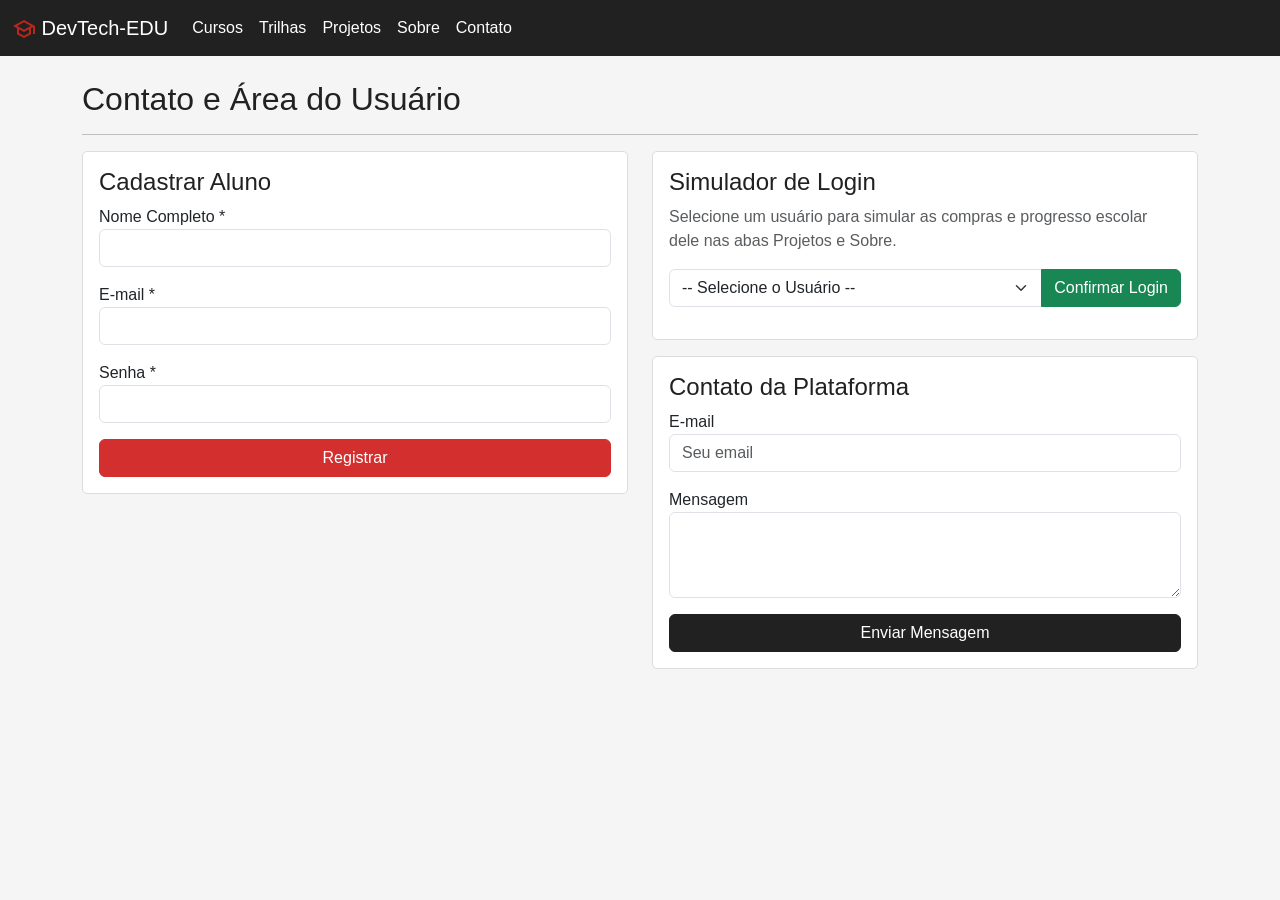
==== web01/contato.html @ ed7fda3b "final" ====
<!doctype html>
<html lang="pt-BR">
  <head>
    <meta charset="UTF-8" />
    <meta name="viewport" content="width=device-width, initial-scale=1.0" />
    <title>Plataforma de Cursos - Contato</title>
    <link rel="stylesheet" href="./css/bootstrap.min.css" />
    <link rel="stylesheet" href="./css/estilo.css" />
  </head>

  <body>
    <nav class="navbar navbar-expand-lg navbar-dark bg-dark">
      <div class="container-fluid">
        <a class="navbar-brand" href="index.html"
          ><img
            src="./img/school.svg"
            alt="Logo"
            class="d-inline-block align-text-top"
          />
          DevTech-EDU
        </a>
        <button
          class="navbar-toggler"
          type="button"
          data-bs-toggle="collapse"
          data-bs-target="#navbarNav"
        >
          <span class="navbar-toggler-icon"></span>
        </button>
        <div class="collapse navbar-collapse" id="navbarNav">
          <ul class="navbar-nav">
            <li class="nav-item"><a class="nav-link" href="./cursos.html">Cursos</a></li>
            <li class="nav-item"><a class="nav-link" href="./trilhas.html">Trilhas</a></li>
            <li class="nav-item"><a class="nav-link" href="./projetos.html">Projetos</a></li>
            <li class="nav-item"><a class="nav-link" href="./sobre.html">Sobre</a></li>
            <li class="nav-item"><a class="nav-link active" href="./contato.html">Contato</a></li>
          </ul>
        </div>
      </div>
    </nav>

    <div class="container mt-4">
      <h2>Contato e Área do Usuário</h2>
      <hr>

        <div class="row">
            <div class="col-md-6">
                <div class="card p-3 mb-3">
                    <h4>Cadastrar Aluno</h4>
                    <form id="formUsuario">
                        <div class="mb-3">
                            <label>Nome Completo *</label>
                            <input type="text" id="usuNome" class="form-control" required>
                        </div>
                        <div class="mb-3">
                            <label>E-mail *</label>
                            <input type="email" id="usuEmail" class="form-control" required>
                        </div>
                        <div class="mb-3">
                            <label>Senha *</label>
                            <input type="password" id="usuSenha" class="form-control" required>
                        </div>
                        <button type="submit" class="btn btn-primary w-100">Registrar</button>
                    </form>
                </div>
            </div>
            
            <div class="col-md-6">
                <div class="card p-3 mb-3">
                    <h4>Simulador de Login</h4>
                    <p class="text-muted">Selecione um usuário para simular as compras e progresso escolar dele nas abas Projetos e Sobre.</p>
                    <div class="input-group mb-3">
                        <select id="selectLogin" class="form-select">
                            <option value="">-- Selecione o Usuário --</option>
                        </select>
                        <button class="btn btn-success" type="button" onclick="btnEntrar()">Confirmar Login</button>
                    </div>
                </div>

                <div class="card p-3 mb-3">
                    <h4>Contato da Plataforma</h4>
                    <form>
                        <div class="mb-3">
                            <label>E-mail</label>
                            <input type="email" class="form-control" placeholder="Seu email" required>
                        </div>
                        <div class="mb-3">
                            <label>Mensagem</label>
                            <textarea class="form-control" rows="3" required></textarea>
                        </div>
                        <button type="button" class="btn btn-secondary w-100" onclick="alert('Mensagem enviada com sucesso!')">Enviar Mensagem</button>
                    </form>
                </div>
            </div>
        </div>

    </div>

    <script src="./js/bootstrap.bundle.min.js"></script>
    <script src="./js/bancoDados.js"></script>
    
    <script src="./js/models/Modelos.js"></script>
    <script src="./js/services/UsuarioService.js"></script>
    <script src="./js/controllers/UsuarioController.js"></script>
  </body>
</html>
---- web01/css/estilo.css ----
:root {
    --vermelho-principal: #d32f2f;
    --preto-principal: #212121;
    --branco-principal: #ffffff;
    --cinza-claro: #f5f5f5;
}

body {
    background-color: var(--cinza-claro);
    color: var(--preto-principal);
    font-family: Arial, sans-serif;
}

.navbar {
    background-color: var(--preto-principal) !important;
}

.navbar-brand, .navbar .nav-link {
    color: var(--branco-principal) !important;
}

.navbar .nav-link:hover {
    color: var(--vermelho-principal) !important;
}

.nav-tabs .nav-link {
    color: var(--preto-principal) !important;
}

.btn-primary {
    background-color: var(--vermelho-principal);
    border-color: var(--vermelho-principal);
    color: var(--branco-principal);
}

.btn-primary:hover {
    background-color: #b71c1c;
    border-color: #b71c1c;
}

.btn-secondary {
    background-color: var(--preto-principal);
    border-color: var(--preto-principal);
    color: var(--branco-principal);
}

.card {
    border: 1px solid #ddd;
    border-radius: 5px;
    background-color: var(--branco-principal);
}

.card-header {
    background-color: var(--preto-principal);
    color: var(--branco-principal);
    font-weight: bold;
}

.table th {
    background-color: var(--preto-principal);
    color: var(--branco-principal);
}

h1, h2, h3, h4, h5, h6 {
    color: var(--preto-principal);
}

.text-destaque {
    color: var(--vermelho-principal);
}
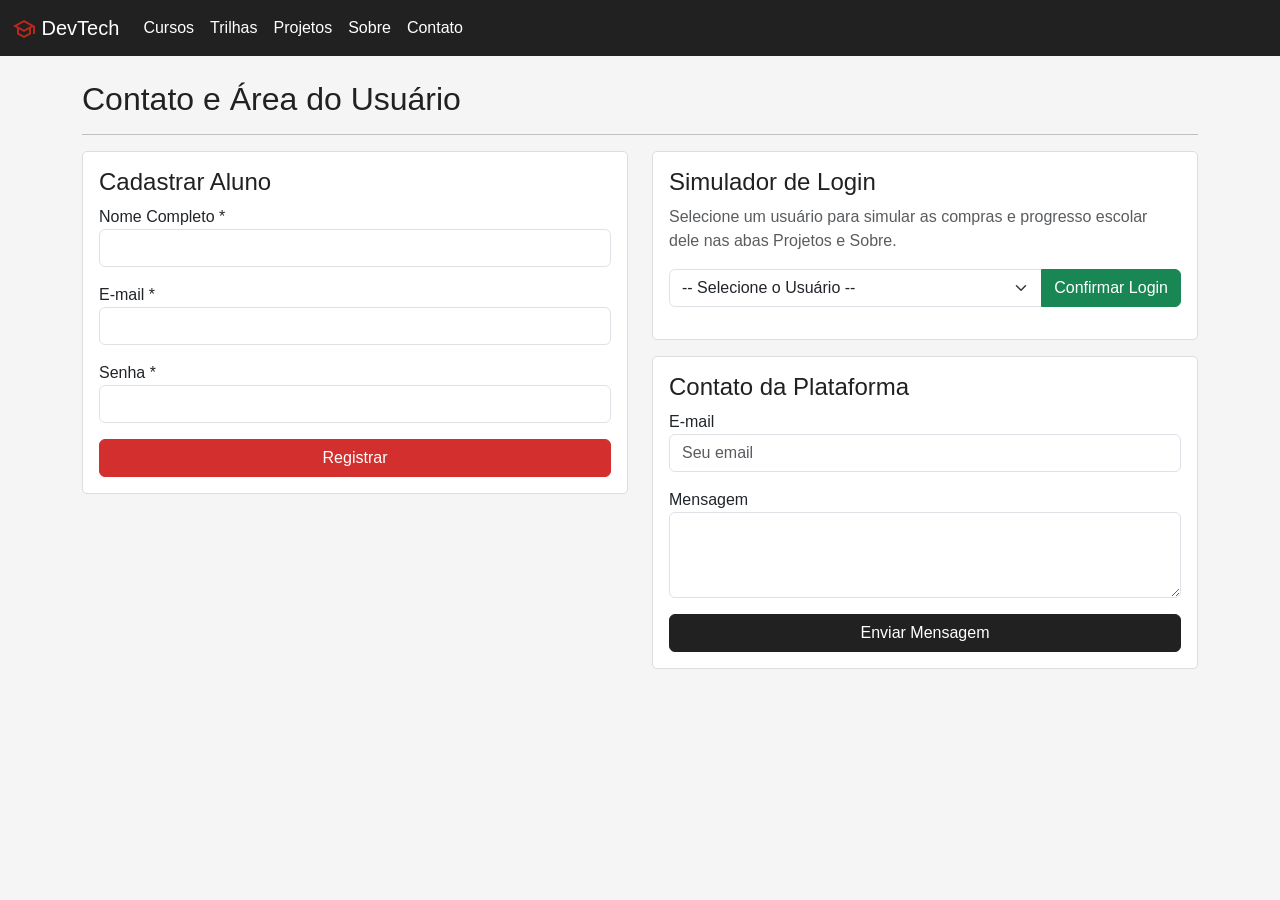
==== commit e0d70f56: "Alteraçãoo nome curso" ====
--- a/web01/contato.html
+++ b/web01/contato.html
@@ -17,7 +17,7 @@
             alt="Logo"
             class="d-inline-block align-text-top"
           />
-          DevTech-EDU
+          DevTech
         </a>
         <button
           class="navbar-toggler"
